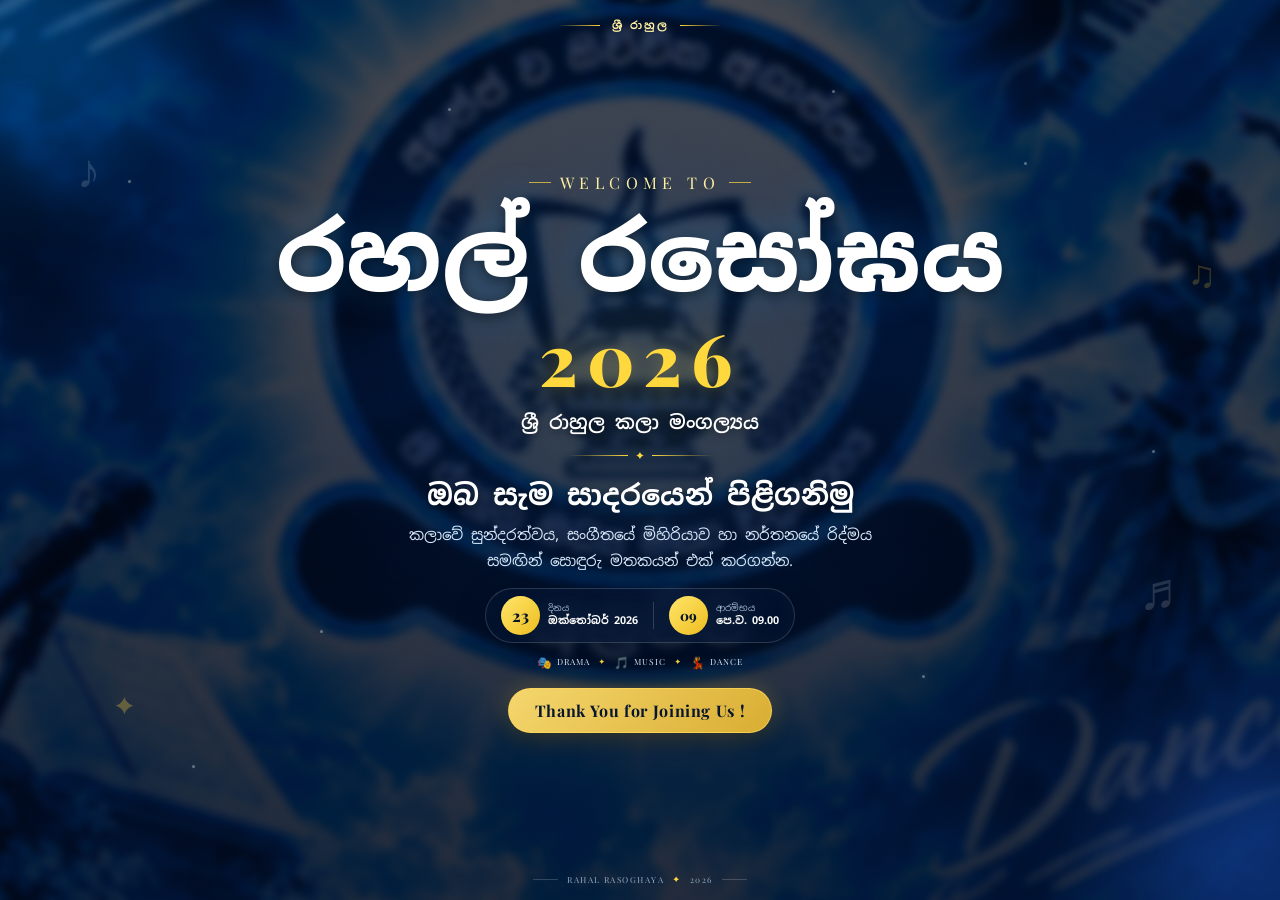
==== index.html @ 432577bd "files" ====
<!DOCTYPE html>
<html lang="si">

<head>

    <meta charset="UTF-8">

    <meta
        name="viewport"
        content="width=device-width, initial-scale=1.0, maximum-scale=1.0, user-scalable=no"
    >

    <meta name="theme-color" content="#02091c">

    <title>රහල් රසෝඝය 2026</title>

    <!-- Sinhala Font -->
    <link rel="preconnect" href="https://fonts.googleapis.com">
    <link rel="preconnect" href="https://fonts.gstatic.com" crossorigin>

    <link
        href="https://fonts.googleapis.com/css2?family=Noto+Sans+Sinhala:wght@400;500;600;700;800&family=Playfair+Display:wght@600;700;800&display=swap"
        rel="stylesheet"
    >

    <link rel="stylesheet" href="style.css">

</head>


<body>

    <!-- =====================================================
         BACKGROUND
         ===================================================== -->

    <div class="background">

        <div class="background-image"></div>

        <div class="background-overlay"></div>

        <div class="blue-glow glow-1"></div>
        <div class="blue-glow glow-2"></div>
        <div class="gold-glow"></div>

    </div>


    <!-- =====================================================
         DECORATIVE PARTICLES
         ===================================================== -->

    <div class="particles">

        <span></span>
        <span></span>
        <span></span>
        <span></span>
        <span></span>
        <span></span>
        <span></span>
        <span></span>
        <span></span>
        <span></span>

    </div>


    <!-- =====================================================
         FLOATING MUSIC / ART SYMBOLS
         ===================================================== -->

    <div class="floating-symbol symbol-1">♪</div>
    <div class="floating-symbol symbol-2">♫</div>
    <div class="floating-symbol symbol-3">✦</div>
    <div class="floating-symbol symbol-4">♬</div>


    <!-- =====================================================
         MAIN WELCOME SCREEN
         ===================================================== -->

    <main class="welcome-screen">


        <!-- =================================================
             TOP BRAND
             ================================================= -->

        <header class="top-header">

            <div class="line"></div>

            <div class="school-name">
                ශ්‍රී රාහුල
            </div>

            <div class="line right"></div>

        </header>


        <!-- =================================================
             MAIN CONTENT
             ================================================= -->

        <section class="content">


            <div class="welcome-label">

                <span class="label-line"></span>

                WELCOME TO

                <span class="label-line"></span>

            </div>


            <!-- =================================================
                 EVENT TITLE
                 ================================================= -->

            <h1>

                <span class="event-title">
                    රහල් රසෝඝය
                </span>

                <span class="event-year">
                    2026
                </span>

            </h1>


            <div class="subtitle">

                ශ්‍රී රාහුල කලා මංගල්‍යය

            </div>


            <!-- =================================================
                 GOLD DECORATION
                 ================================================= -->

            <div class="ornament">

                <span></span>

                <i>✦</i>

                <span></span>

            </div>


            <!-- =================================================
                 WELCOME MESSAGE
                 ================================================= -->

            <h2>
                ඔබ සැම සාදරයෙන් පිළිගනිමු
            </h2>


            <p class="message">

                කලාවේ සුන්දරත්වය,
                සංගීතයේ මිහිරියාව හා
                නර්තනයේ රිද්මය සමඟින්
                සොඳුරු මතකයන් එක් කරගන්න.

            </p>


            <!-- =================================================
                 EVENT INFO
                 ================================================= -->

            <div class="event-info">


                <!-- DATE -->

                <div class="info-item">

                    <div class="info-icon">
                        23
                    </div>

                    <div class="info-text">

                        <small>
                            දිනය
                        </small>

                        <strong>
                            ඔක්තෝබර් 2026
                        </strong>

                    </div>

                </div>


                <div class="info-divider"></div>


                <!-- TIME -->

                <div class="info-item">

                    <div class="info-icon clock">
                        09
                    </div>

                    <div class="info-text">

                        <small>
                            ආරම්භය
                        </small>

                        <strong>
                            පෙ.ව. 09.00
                        </strong>

                    </div>

                </div>

            </div>


            <!-- =================================================
                 CULTURAL CATEGORIES
                 ================================================= -->

            <div class="categories">

                <div class="category">

                    <span class="category-icon">
                        🎭
                    </span>

                    <span>
                        DRAMA
                    </span>

                </div>


                <div class="category-dot">
                    ✦
                </div>


                <div class="category">

                    <span class="category-icon">
                        🎵
                    </span>

                    <span>
                        MUSIC
                    </span>

                </div>


                <div class="category-dot">
                    ✦
                </div>


                <div class="category">

                    <span class="category-icon">
                        💃
                    </span>

                    <span>
                        DANCE
                    </span>

                </div>

            </div>


            <!-- =================================================
                 CTA
                 ================================================= -->

            <!-- =================================================
     THANK YOU MESSAGE
     ================================================= -->

<!-- =================================================
     THANK YOU
     ================================================= -->

<div class="thank-you">
    Thank You for Joining Us !
</div>


        </section>


        <!-- =================================================
             BOTTOM
             ================================================= -->

        <footer class="bottom">

            <div class="bottom-line"></div>

            <span>
                RAHAL RASOGHAYA
            </span>

            <span class="star">
                ✦
            </span>

            <span>
                2026
            </span>

            <div class="bottom-line"></div>

        </footer>


    </main>


    <script src="script.js"></script>

</body>

</html>
---- style.css ----
/* =========================================================
   RAHAL RASOGHAYA 2026
   PREMIUM CINEMATIC WELCOME PAGE
   ========================================================= */


/* =========================================================
   ROOT
   ========================================================= */

:root {

    --blue-dark: #02091c;
    --blue: #0754a5;
    --blue-light: #21a5ff;

    --gold: #ffd83d;
    --gold-light: #fff0a1;

    --white: #ffffff;
    --text-soft: #d6e7f8;

}


/* =========================================================
   RESET
   ========================================================= */

* {

    margin: 0;
    padding: 0;

    box-sizing: border-box;

}


html,
body {

    width: 100%;
    height: 100%;

    overflow: hidden;

}


body {

    font-family:
        "Noto Sans Sinhala",
        sans-serif;

    color: var(--white);

    background:
        #02091c;

    -webkit-font-smoothing: antialiased;

}


/* =========================================================
   BACKGROUND
   ========================================================= */

.background {

    position:fixed;

    inset: 0;

    overflow: hidden;

    z-index: -10;

}


/* Poster image */

.background-image {
    position: absolute;

    inset: -25px;

    background-image:
        url("assets/event-poster.png");

    background-size: cover;

    /* ================================
       MANUAL IMAGE POSITION
       ================================ */

    background-position: 50% 50%;

    /*
        First value  = LEFT / RIGHT
        Second value = UP / DOWN

        50% 50% = Center
    */

    filter:
        blur(4px)
        saturate(1.35)
        brightness(0.44);
    

    /* ================================
       MANUAL ZOOM
       ================================ */

    transform: scale(1.2);

    /*
        1.00 = normal
        1.05 = slight zoom
        1.08 = current
        1.15 = more zoom
        1.25 = heavy zoom
    */
}


/* Dark cinematic layer */

.background-overlay {

    position: absolute;

    inset: 0;

    background:

        linear-gradient(
            180deg,
            rgba(1, 9, 28, 0.40),
            rgba(1, 12, 35, 0.68)
        ),

        radial-gradient(
            circle at 50% 45%,
            rgba(0, 112, 255, 0.24),
            transparent 48%
        );

}


/* =========================================================
   COLORFUL GLOW EFFECTS
   ========================================================= */

.blue-glow {

    position: absolute;

    border-radius: 50%;

    filter: blur(65px);

    pointer-events: none;

}


.glow-1 {

    width: 260px;
    height: 260px;

    top: -100px;
    left: -100px;

    background:
        rgba(0, 145, 255, 0.38);

    animation:
        glowMoveOne 8s ease-in-out infinite alternate;

}


.glow-2 {

    width: 240px;
    height: 240px;

    right: -100px;
    bottom: -80px;

    background:
        rgba(38, 112, 255, 0.34);

    animation:
        glowMoveTwo 10s ease-in-out infinite alternate;

}


.gold-glow {

    position: absolute;

    width: 170px;
    height: 170px;

    left: 50%;
    top: 43%;

    transform: translate(-50%, -50%);

    border-radius: 50%;

    background:
        rgba(255, 211, 52, 0.12);

    filter: blur(70px);

    animation:
        goldPulse 4s ease-in-out infinite;

}


/* =========================================================
   MAIN SCREEN
   ========================================================= */

.welcome-screen {

    width: 100%;
    height: 100svh;

    min-height: 100svh;

    padding:
        max(18px, env(safe-area-inset-top))
        22px
        max(15px, env(safe-area-inset-bottom));

    display: flex;

    flex-direction: column;

    justify-content: space-between;

    position: relative;

}


/* =========================================================
   TOP HEADER
   ========================================================= */

.top-header {

    width: 100%;

    display: flex;

    justify-content: center;

    align-items: center;

    gap: 12px;

    animation:
        fadeDown 0.8s ease both;

}


.school-name {

    color: var(--gold-light);

    font-size: 0.68rem;

    font-weight: 700;

    letter-spacing: 0.16em;

}


.line {

    width: 42px;

    height: 1px;

    background:
        linear-gradient(
            90deg,
            transparent,
            var(--gold)
        );

}


.line.right {

    background:
        linear-gradient(
            90deg,
            var(--gold),
            transparent
        );

}


/* =========================================================
   MAIN CONTENT
   ========================================================= */

.content {

    width: 100%;

    max-width: 760px;

    margin: auto;

    text-align: center;

    display: flex;

    flex-direction: column;

    align-items: center;

    justify-content: center;

    animation:
        contentEnter 1s ease both;

}


/* =========================================================
   WELCOME LABEL
   ========================================================= */

.welcome-label {

    display: flex;

    align-items: center;

    gap: 9px;

    color: var(--gold-light);

    font-family:
        "Playfair Display",
        serif;

    font-size: 1rem;

    letter-spacing: 0.34em;

    margin-bottom: 11px;

}


.label-line {

    width: 22px;

    height: 1px;

    background:
        var(--gold);

    opacity: 0.7;

}


/* =========================================================
   EVENT TITLE
   ========================================================= */

.content h1 {

    display: flex;

    flex-direction: column;

    align-items: center;

    line-height: 1.1;

}


.event-title {

    font-size:
        clamp(
            3.5rem,
            12vw,
            6rem
        );

    font-weight: 800;

    color: #ffffff;

    text-shadow:

        0 4px 15px
        rgba(0, 0, 0, 0.55),

        0 0 35px
        rgba(35, 158, 255, 0.35);


}


.event-year {

    margin-top: 8px;

    font-family:
        "Playfair Display",
        serif;

    font-size:
        clamp(
            2.5rem,
            8vw,
            4.5rem
        );

    font-weight: 800;

    letter-spacing: 0.12em;

    color: var(--gold);

    text-shadow:

        0 0 22px
        rgba(255, 216, 61, 0.35);

}


/* =========================================================
   SUBTITLE
   ========================================================= */

.subtitle {

    margin-top: 13px;

    color: #ffffff;

    font-size:
        clamp(
            1.2rem,
            3.7vw,
            1.15rem
        );

    font-weight: 600;

    text-shadow:
        0 2px 8px rgba(0,0,0,.5);

}


/* =========================================================
   ORNAMENT
   ========================================================= */

.ornament {

    display: flex;

    align-items: center;

    gap: 8px;

    width: 145px;

    margin: 14px auto;

}


.ornament span {

    flex: 1;

    height: 1px;

    background:
        linear-gradient(
            90deg,
            transparent,
            var(--gold)
        );

}


.ornament span:last-child {

    background:
        linear-gradient(
            90deg,
            var(--gold),
            transparent
        );

}


.ornament i {

    color: var(--gold);

    font-size: 10px;

    font-style: normal;

    animation:
        starSpin 5s linear infinite;

}


/* =========================================================
   WELCOME
   ========================================================= */

.content h2 {

    font-size:
        clamp(
            1.05rem,
            5vw,
            1.8rem
        );

    font-weight: 700;

    line-height: 1.35;

    text-shadow:
        0 3px 10px rgba(0,0,0,.5);

}


.message {

    max-width: 520px;

    margin-top: 7px;

    color: var(--text-soft);

    font-size:
        clamp(
            0.72rem,
            3.1vw,
            0.94rem
        );

    line-height: 1.75;

}


/* =========================================================
   EVENT INFORMATION GLASS CARD
   ========================================================= */

.event-info {

    margin-top: 13px;

    display: flex;

    align-items: center;

    justify-content: center;

    padding: 7px 15px;

    border:

        1px solid
        rgba(255,255,255,.16);

    border-radius: 60px;

    background:

        rgba(2, 20, 50, 0.46);

    backdrop-filter:
        blur(14px);

    box-shadow:

        0 10px 35px
        rgba(0,0,0,.2),

        inset 0 0 20px
        rgba(255,255,255,.025);

}


.info-item {

    display: flex;

    align-items: center;

    gap: 8px;

}


.info-icon {

    width: 39px;
    height: 39px;

    display: grid;

    place-items: center;

    border-radius: 50%;

    background:
        linear-gradient(
            135deg,
            #ffe66b,
            #eebd1f
        );

    color: #07152c;

    font-family:
        "Playfair Display",
        serif;

    font-size: 1rem;

    font-weight: 800;

}


.info-icon.clock {

    font-size: .85rem;

}


.info-text {

    display: flex;

    flex-direction: column;

    align-items: flex-start;

    line-height: 1.25;

}


.info-text small {

    color: #9fb5cc;

    font-size: .56rem;

}


.info-text strong {

    color: white;

    font-size: .67rem;

}


.info-divider {

    width: 1px;

    height: 27px;

    margin: 0 15px;

    background:
        rgba(255,255,255,.17);

}


/* =========================================================
   CULTURAL CATEGORIES
   ========================================================= */

.categories {

    display: flex;

    align-items: center;

    justify-content: center;

    gap: 9px;

    margin-top: 11px;

}


.category {

    display: flex;

    align-items: center;

    gap: 4px;

    color: #e8f4ff;

    font-family:
        "Playfair Display",
        serif;

    font-size: .53rem;

    letter-spacing: .12em;

}


.category-icon {

    font-size: .75rem;

}


.category-dot {

    color: var(--gold);

    font-size: .45rem;

}


/* =====================================================
   THANK YOU TEXT
   ===================================================== */

.thank-you {
    margin-top: 18px;

    display: inline-block;

    padding: 11px 26px;

    border: 1px solid rgba(255, 215, 90, 0.75);

    border-radius: 50px;

    background:
        linear-gradient(
            135deg,
            #f5d76e,
            #d9ad32
        );

    color: #07152f;

    font-family: "Playfair Display", serif;

    font-size: clamp(
        0.78rem,
        3.2vw,
        1rem
    );

    font-weight: 700;

    letter-spacing: 0.04em;

    text-align: center;

    box-shadow:
        0 6px 20px rgba(0, 0, 0, 0.35),
        0 0 22px rgba(255, 210, 70, 0.28);
}


/* =========================================================
   BOTTOM
   ========================================================= */

.bottom {

    display: flex;

    align-items: center;

    justify-content: center;

    gap: 9px;

    color: #91a9c2;

    font-family:
        "Playfair Display",
        serif;

    font-size: .52rem;

    letter-spacing: .18em;

}


.bottom-line {

    width: 25px;

    height: 1px;

    background:
        rgba(255,255,255,.18);

}


.star {

    color: var(--gold);

}


/* =========================================================
   FLOATING SYMBOLS
   ========================================================= */

.floating-symbol {

    position: fixed;

    color:
        rgba(255,255,255,.15);

    font-family:
        Georgia,
        serif;

    pointer-events: none;

}


.symbol-1 {

    top: 16%;

    left: 6%;

    font-size: 48px;

    animation:
        floatOne 6s ease-in-out infinite;

}


.symbol-2 {

    top: 28%;

    right: 5%;

    font-size: 38px;

    color:
        rgba(255,216,61,.2);

    animation:
        floatTwo 7s ease-in-out infinite;

}


.symbol-3 {

    bottom: 20%;

    left: 9%;

    font-size: 24px;

    color:
        rgba(255,216,61,.3);

    animation:
        sparkle 2.5s ease-in-out infinite;

}


.symbol-4 {

    bottom: 31%;

    right: 8%;

    font-size: 52px;

    animation:
        floatOne 8s ease-in-out infinite reverse;

}


/* =========================================================
   PARTICLES
   ========================================================= */

.particles span {

    position: fixed;

    width: 3px;
    height: 3px;

    border-radius: 50%;

    background:
        #ffffff;

    opacity: .35;

    box-shadow:
        0 0 8px #55b9ff;

    pointer-events: none;

}


.particles span:nth-child(1) {
    left: 10%;
    top: 20%;
    animation: particle 5s infinite;
}

.particles span:nth-child(2) {
    left: 25%;
    top: 70%;
    animation: particle 7s infinite 1s;
}

.particles span:nth-child(3) {
    left: 80%;
    top: 18%;
    animation: particle 6s infinite 2s;
}

.particles span:nth-child(4) {
    left: 90%;
    top: 50%;
    animation: particle 8s infinite;
}

.particles span:nth-child(5) {
    left: 15%;
    top: 85%;
    animation: particle 6s infinite 2s;
}

.particles span:nth-child(6) {
    left: 65%;
    top: 10%;
    animation: particle 7s infinite;
}

.particles span:nth-child(7) {
    left: 50%;
    top: 80%;
    animation: particle 5s infinite 1s;
}

.particles span:nth-child(8) {
    left: 72%;
    top: 75%;
    animation: particle 9s infinite 2s;
}

.particles span:nth-child(9) {
    left: 35%;
    top: 12%;
    animation: particle 6s infinite;
}

.particles span:nth-child(10) {
    left: 55%;
    top: 30%;
    animation: particle 8s infinite 1s;
}


/* =========================================================
   ANIMATIONS
   ========================================================= */

@keyframes contentEnter {

    from {

        opacity: 0;

        transform:
            translateY(25px)
            scale(.97);

    }

    to {

        opacity: 1;

        transform:
            translateY(0)
            scale(1);

    }

}


@keyframes fadeDown {

    from {

        opacity: 0;

        transform:
            translateY(-12px);

    }

    to {

        opacity: 1;

        transform:
            translateY(0);

    }

}


@keyframes backgroundMove {

    0% {

        transform:
            scale(1.08)
            translate3d(-1%, -1%, 0);

    }

    100% {

        transform:
            scale(1.13)
            translate3d(1%, 1%, 0);

    }

}


@keyframes titleGlow {

    from {

        text-shadow:

            0 4px 15px
            rgba(0,0,0,.55),

            0 0 20px
            rgba(35,158,255,.2);

    }

    to {

        text-shadow:

            0 4px 15px
            rgba(0,0,0,.55),

            0 0 40px
            rgba(35,158,255,.45);

    }

}


@keyframes goldPulse {

    0%,
    100% {

        opacity: .55;

        transform:
            translate(-50%,-50%)
            scale(.9);

    }

    50% {

        opacity: 1;

        transform:
            translate(-50%,-50%)
            scale(1.2);

    }

}


@keyframes starSpin {

    0% {

        transform:
            rotate(0deg)
            scale(1);

    }

    50% {

        transform:
            rotate(180deg)
            scale(1.25);

    }

    100% {

        transform:
            rotate(360deg)
            scale(1);

    }

}


@keyframes floatOne {

    0%,
    100% {

        transform:
            translateY(0)
            rotate(-8deg);

    }

    50% {

        transform:
            translateY(-18px)
            rotate(8deg);

    }

}


@keyframes floatTwo {

    0%,
    100% {

        transform:
            translateY(0)
            rotate(8deg);

    }

    50% {

        transform:
            translateY(15px)
            rotate(-8deg);

    }

}


@keyframes sparkle {

    0%,
    100% {

        opacity: .2;

        transform:
            scale(.8)
            rotate(0);

    }

    50% {

        opacity: 1;

        transform:
            scale(1.4)
            rotate(90deg);

    }

}


@keyframes particle {

    0% {

        opacity: 0;

        transform:
            translateY(10px)
            scale(.5);

    }

    30% {

        opacity: .5;

    }

    70% {

        opacity: .2;

    }

    100% {

        opacity: 0;

        transform:
            translateY(-45px)
            scale(1.4);

    }

}


/* =========================================================
   SMALL HEIGHT PHONES
   ========================================================= */

@media (max-height: 700px) {

    .content {

        transform: scale(.90);

    }

    .message {

        line-height: 1.5;

    }

    .event-info {

        margin-top: 8px;

    }

    .categories {

        margin-top: 7px;

    }

    .welcome-button {

        margin-top: 9px;

    }

}


/* =========================================================
   VERY SMALL PHONES
   ========================================================= */

@media (max-width: 350px) {

    .welcome-screen {

        padding-left: 14px;
        padding-right: 14px;

    }

    .content {

        transform: scale(.88);

    }

    .event-title {

        font-size: 2.35rem;

    }

}


/* =========================================================
   REDUCED MOTION
   ========================================================= */

@media (prefers-reduced-motion: reduce) {

    * {

        animation: none !important;

        transition: none !important;

    }

}
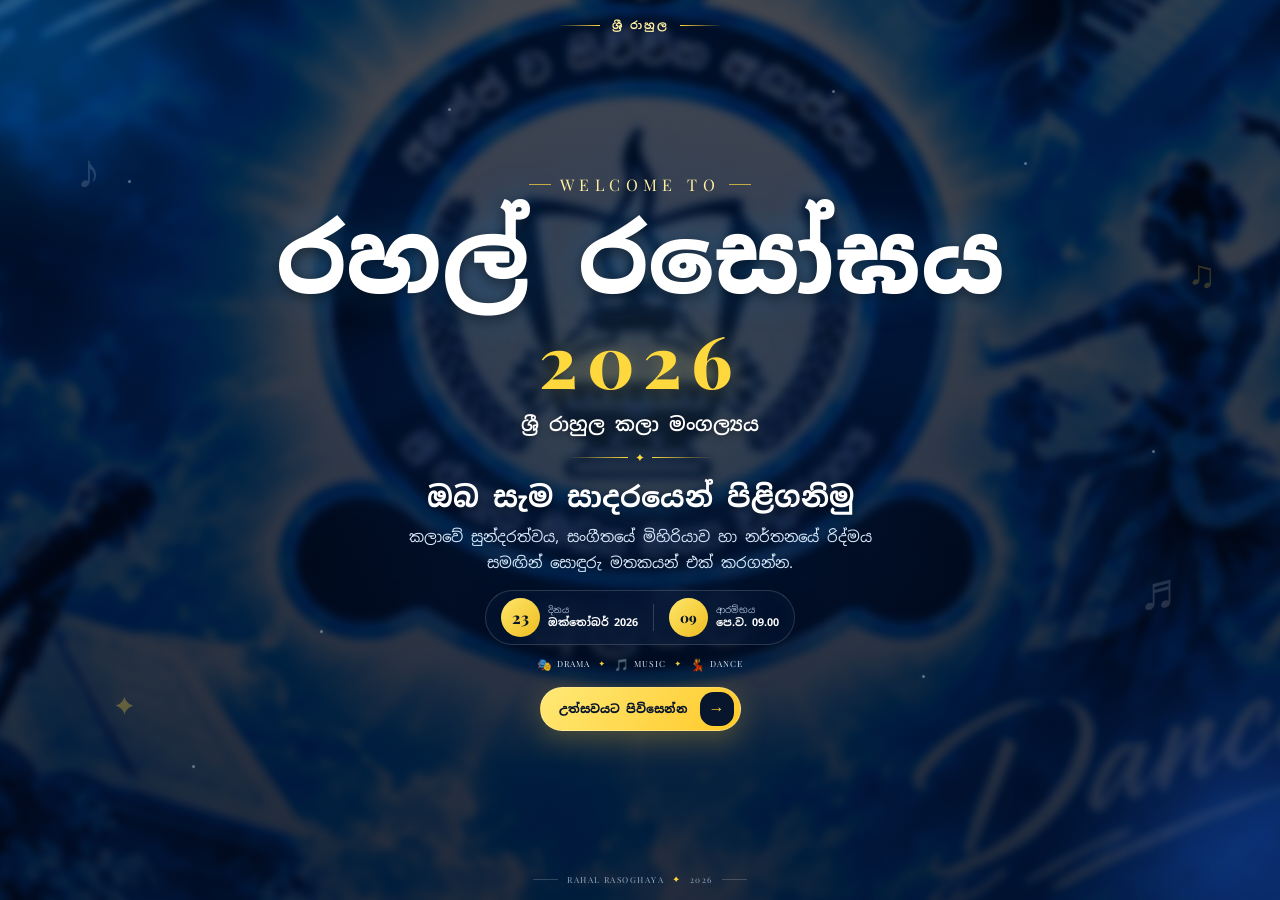
==== commit 919da6e4: "rechange the button" ====
--- a/index.html
+++ b/index.html
@@ -296,17 +296,20 @@
                  CTA
                  ================================================= -->
 
-            <!-- =================================================
-     THANK YOU MESSAGE
-     ================================================= -->
-
-<!-- =================================================
-     THANK YOU
-     ================================================= -->
-
-<div class="thank-you">
-    Thank You for Joining Us !
-</div>
+                <button
+                class="welcome-button"
+                id="welcomeButton"
+            >
+
+                <span>
+                    උත්සවයට පිවිසෙන්න
+                </span>
+
+                <span class="arrow">
+                    →
+                </span>
+
+            </button>
 
 
         </section>
--- a/style.css
+++ b/style.css
@@ -779,47 +779,101 @@
 }
 
 
-/* =====================================================
-   THANK YOU TEXT
-   ===================================================== */
-
-.thank-you {
-    margin-top: 18px;
-
-    display: inline-block;
-
-    padding: 11px 26px;
-
-    border: 1px solid rgba(255, 215, 90, 0.75);
+/* =========================================================
+   CTA BUTTON
+   ========================================================= */
+
+.welcome-button {
+
+    display: flex;
+
+    align-items: center;
+
+    justify-content: center;
+
+    gap: 12px;
+
+    margin-top: 15px;
+
+    min-height: 44px;
+
+    padding: 4px 6px 4px 18px;
+
+    border: 1px solid
+        rgba(255,255,255,.25);
 
     border-radius: 50px;
 
     background:
+
         linear-gradient(
             135deg,
-            #f5d76e,
-            #d9ad32
+            #ffe977,
+            #ffc928
         );
 
-    color: #07152f;
-
-    font-family: "Playfair Display", serif;
-
-    font-size: clamp(
-        0.78rem,
-        3.2vw,
-        1rem
-    );
-
-    font-weight: 700;
-
-    letter-spacing: 0.04em;
-
-    text-align: center;
+    color: #06142c;
+
+    font-family:
+        "Noto Sans Sinhala",
+        sans-serif;
+
+    font-size: .73rem;
+
+    font-weight: 800;
+
+    cursor: pointer;
 
     box-shadow:
-        0 6px 20px rgba(0, 0, 0, 0.35),
-        0 0 22px rgba(255, 210, 70, 0.28);
+
+        0 8px 30px
+        rgba(255, 200, 30, .25);
+
+    transition:
+        transform .25s ease,
+        box-shadow .25s ease;
+
+}
+
+
+.welcome-button:hover {
+
+    transform:
+        translateY(-3px);
+
+    box-shadow:
+
+        0 12px 35px
+        rgba(255, 200, 30, .4);
+
+}
+
+
+.welcome-button:active {
+
+    transform:
+        scale(.96);
+
+}
+
+
+.arrow {
+
+    width: 34px;
+    height: 34px;
+
+    display:grid;
+
+    place-items: center;
+
+    border-radius: 40%;
+
+    background: #07152d;
+
+    color: var(--gold);
+
+    font-size: 1rem;
+
 }
 
 
